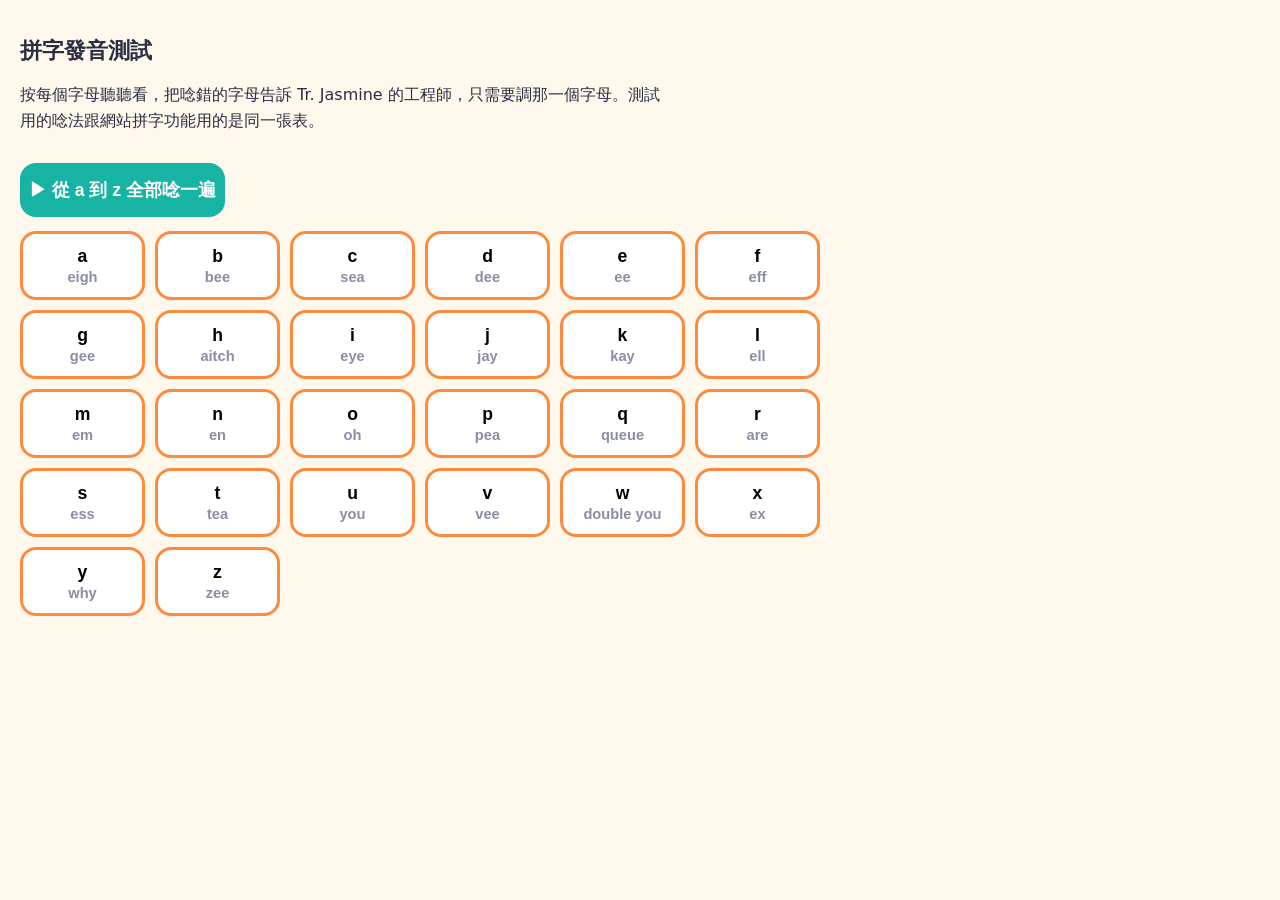
==== spell-test.html @ 72ce406b "Fix spell audio letter names, add spell test page" ====
<!doctype html>
<html lang="zh-Hant">
<head>
  <meta charset="utf-8">
  <meta name="viewport" content="width=device-width, initial-scale=1">
  <title>拼字發音測試</title>
  <style>
    body { font-family: system-ui, 'Noto Sans TC', sans-serif; margin: 0; padding: 20px; background: #fff8ec; color: #2b2d42; }
    h1 { font-size: 1.4rem; }
    p { max-width: 640px; line-height: 1.6; }
    .grid { display: grid; grid-template-columns: repeat(auto-fill, minmax(120px, 1fr)); gap: 10px; max-width: 800px; }
    button { border: 3px solid #ff8a3d; background: #fff; border-radius: 16px; padding: 12px 6px; font-size: 1.1rem; font-weight: 800; cursor: pointer; }
    button small { display: block; font-weight: 600; color: #8a8da6; margin-top: 2px; }
    #all { margin: 14px 0; background: #17b3a3; color: #fff; border-color: #17b3a3; }
  </style>
</head>
<body>
  <h1>拼字發音測試</h1>
  <p>按每個字母聽聽看，把唸錯的字母告訴 Tr. Jasmine 的工程師，只需要調那一個字母。測試用的唸法跟網站拼字功能用的是同一張表。</p>
  <button id="all">▶ 從 a 到 z 全部唸一遍</button>
  <div class="grid" id="grid"></div>
  <script src="js/data.js"></script>
  <script>
    const names = window.DATA.SPELL;
    const say = (t) => { speechSynthesis.cancel(); const u = new SpeechSynthesisUtterance(t); u.lang = 'en-US'; u.rate = 0.7; speechSynthesis.speak(u); };
    const grid = document.getElementById('grid');
    Object.keys(names).forEach((ch) => {
      const b = document.createElement('button');
      b.innerHTML = ch + '<small>' + names[ch] + '</small>';
      b.onclick = () => say(names[ch]);
      grid.appendChild(b);
    });
    document.getElementById('all').onclick = () => {
      speechSynthesis.cancel();
      Object.keys(names).forEach((ch) => { const u = new SpeechSynthesisUtterance(names[ch]); u.lang = 'en-US'; u.rate = 0.7; speechSynthesis.speak(u); });
    };
  </script>
</body>
</html>
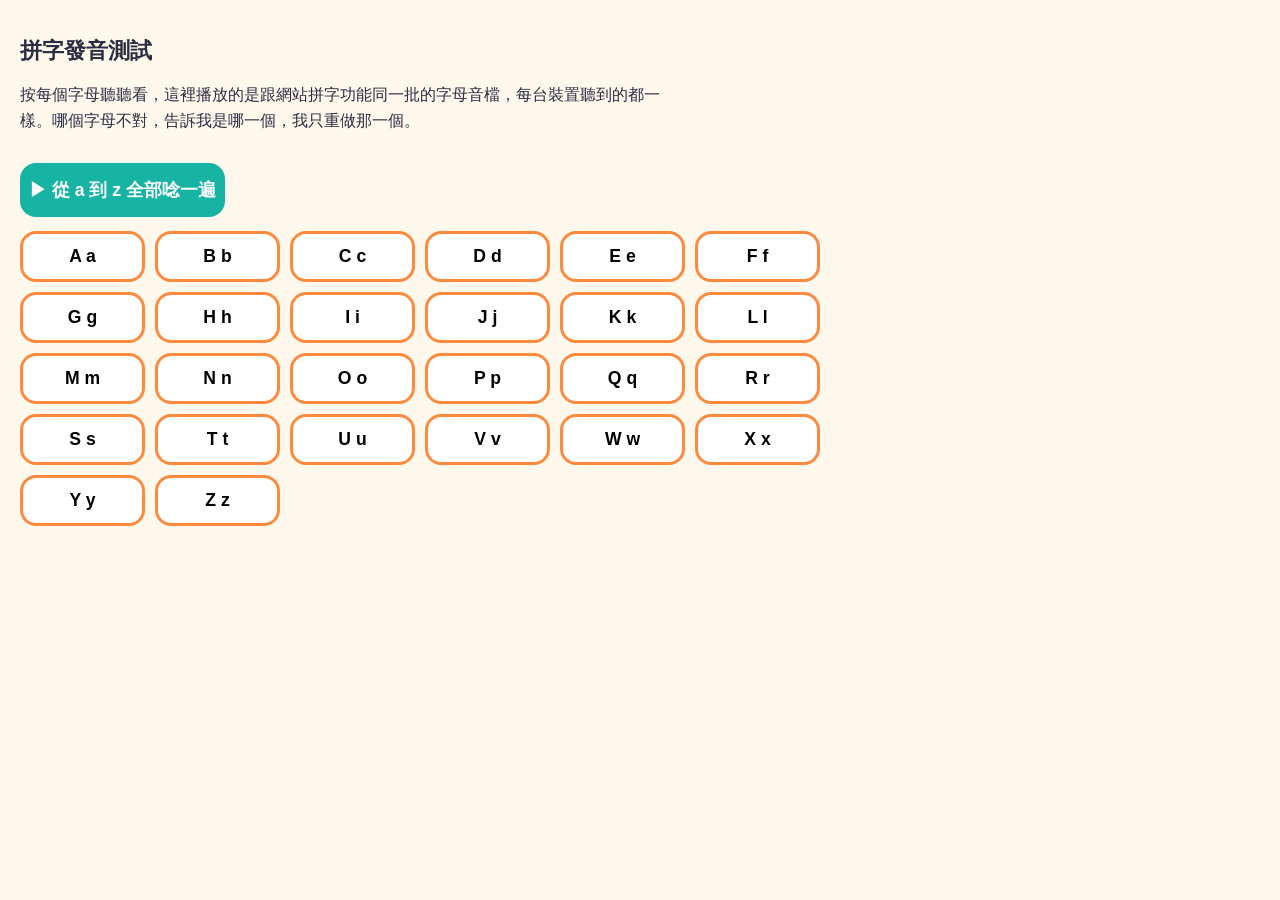
==== commit 7da436da: "Add sentence patterns and letter audio" ====
--- a/spell-test.html
+++ b/spell-test.html
@@ -16,23 +16,35 @@
 </head>
 <body>
   <h1>拼字發音測試</h1>
-  <p>按每個字母聽聽看，把唸錯的字母告訴 Tr. Jasmine 的工程師，只需要調那一個字母。測試用的唸法跟網站拼字功能用的是同一張表。</p>
+  <p>按每個字母聽聽看，這裡播放的是跟網站拼字功能同一批的字母音檔，每台裝置聽到的都一樣。哪個字母不對，告訴我是哪一個，我只重做那一個。</p>
   <button id="all">▶ 從 a 到 z 全部唸一遍</button>
   <div class="grid" id="grid"></div>
   <script src="js/data.js"></script>
   <script>
-    const names = window.DATA.SPELL;
-    const say = (t) => { speechSynthesis.cancel(); const u = new SpeechSynthesisUtterance(t); u.lang = 'en-US'; u.rate = 0.7; speechSynthesis.speak(u); };
+    const letters = Object.keys(window.DATA.SPELL);
+    let cur = null, run = 0;
+    const play = (ch) => new Promise((resolve) => {
+      if (cur) cur.pause();
+      cur = new Audio('audio/letters/' + ch + '.mp3');
+      cur.onended = () => resolve(true);
+      cur.onerror = () => resolve(false);
+      const p = cur.play();
+      if (p && p.catch) p.catch(() => resolve(false));
+    });
     const grid = document.getElementById('grid');
-    Object.keys(names).forEach((ch) => {
+    letters.forEach((ch) => {
       const b = document.createElement('button');
-      b.innerHTML = ch + '<small>' + names[ch] + '</small>';
-      b.onclick = () => say(names[ch]);
+      b.innerHTML = ch.toUpperCase() + ' ' + ch;
+      b.onclick = () => { run++; play(ch); };
       grid.appendChild(b);
     });
-    document.getElementById('all').onclick = () => {
-      speechSynthesis.cancel();
-      Object.keys(names).forEach((ch) => { const u = new SpeechSynthesisUtterance(names[ch]); u.lang = 'en-US'; u.rate = 0.7; speechSynthesis.speak(u); });
+    document.getElementById('all').onclick = async () => {
+      const me = ++run;
+      for (const ch of letters) {
+        if (me !== run) return;
+        await play(ch);
+        await new Promise((r) => setTimeout(r, 300));
+      }
     };
   </script>
 </body>
